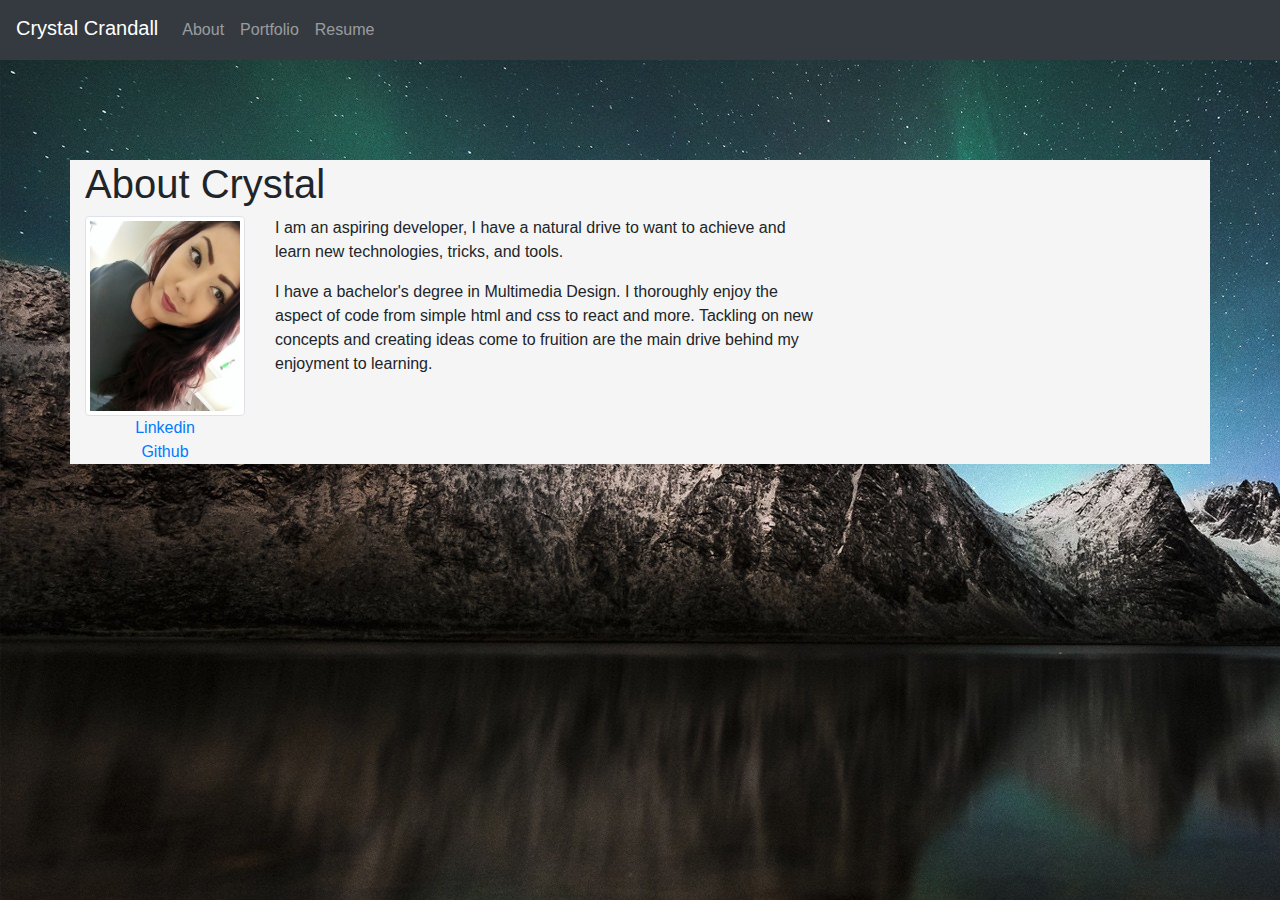
==== index.html @ e55599fa "update from old portfolio" ====
<!DOCTYPE html>
<html lang="en-us">

<head>

    <meta charset="UTF-8">
    <meta name="viewport" content="width=device-width, initial-scale=1">

    <title>About Crystal Crandall</title>

    <!-- Bootstrap -->
    <link rel="stylesheet" href="https://maxcdn.bootstrapcdn.com/bootstrap/4.0.0/css/bootstrap.min.css">
    <link rel="stylesheet" href="./assests/css/style.css">
</head>

<body>
    <!-- Start Nav -->
    <nav class="navbar navbar-expand-lg navbar-dark bg-dark ">
        <span class="navbar-brand mb-1 h1">Crystal Crandall</span>
        <button class="navbar-toggler" type="button" data-toggle="collapse" data-target="#navbarSupportedContent"
            aria-controls="navbarSupportedContent" aria-expanded="false" aria-label="Toggle navigation">
            <span class="navbar-toggler-icon"></span>
        </button>
        <div class="collapse navbar-collapse" id="navbarSupportedContent">
            <ul class="nav navbar-nav navbar-right">
                <li class="nav-item"> <a class="nav-link" href="index.html">About</a>
                </li>
                <li class="nav-item">
                    <a class="nav-link" href="portfolio.html">Portfolio</a>
                </li>
                <li class="nav-item">
                    <a class="nav-link" href="resume.html">Resume</a>
                </li>
            </ul>
        </div>
    </nav>


    <div class="container">
        <div class="row">
            <div class="col-md-8">
                <header>
                    <h1>About Crystal</h1>
                </header>
                <div class="row">
                    <div class="col-md-3">
                        <img src="./assests/images/crystalcrandall.jpg" alt="Crystal Crandall" class="img-thumbnail">
                        <center><a href="https://www.linkedin.com/in/crystal-crandall-1b32481b1">Linkedin</a>
                            <br>
                            <a href="https://github.com/crystalcrandall92">Github</a></center>
                    </div>
                    <div class="col-md-9">
                        <p>
                            I am an aspiring developer, I have a natural drive to want to achieve and learn new
                            technologies, tricks, and tools.
                        </p>
                        <p> I have a bachelor's degree in Multimedia Design. I thoroughly enjoy the aspect of code from
                            simple html and css to react and more. Tackling on new concepts and creating ideas come to fruition are the main drive behind my enjoyment to learning. </p>
                    </div>
                </div>
            </div>
        </div>
    </div>
</body>

</html>
---- assests/css/style.css ----
body {
    background-image: url("./background.jpg");
}

.container {
    background-color: whitesmoke;
    margin-top: 100px
}
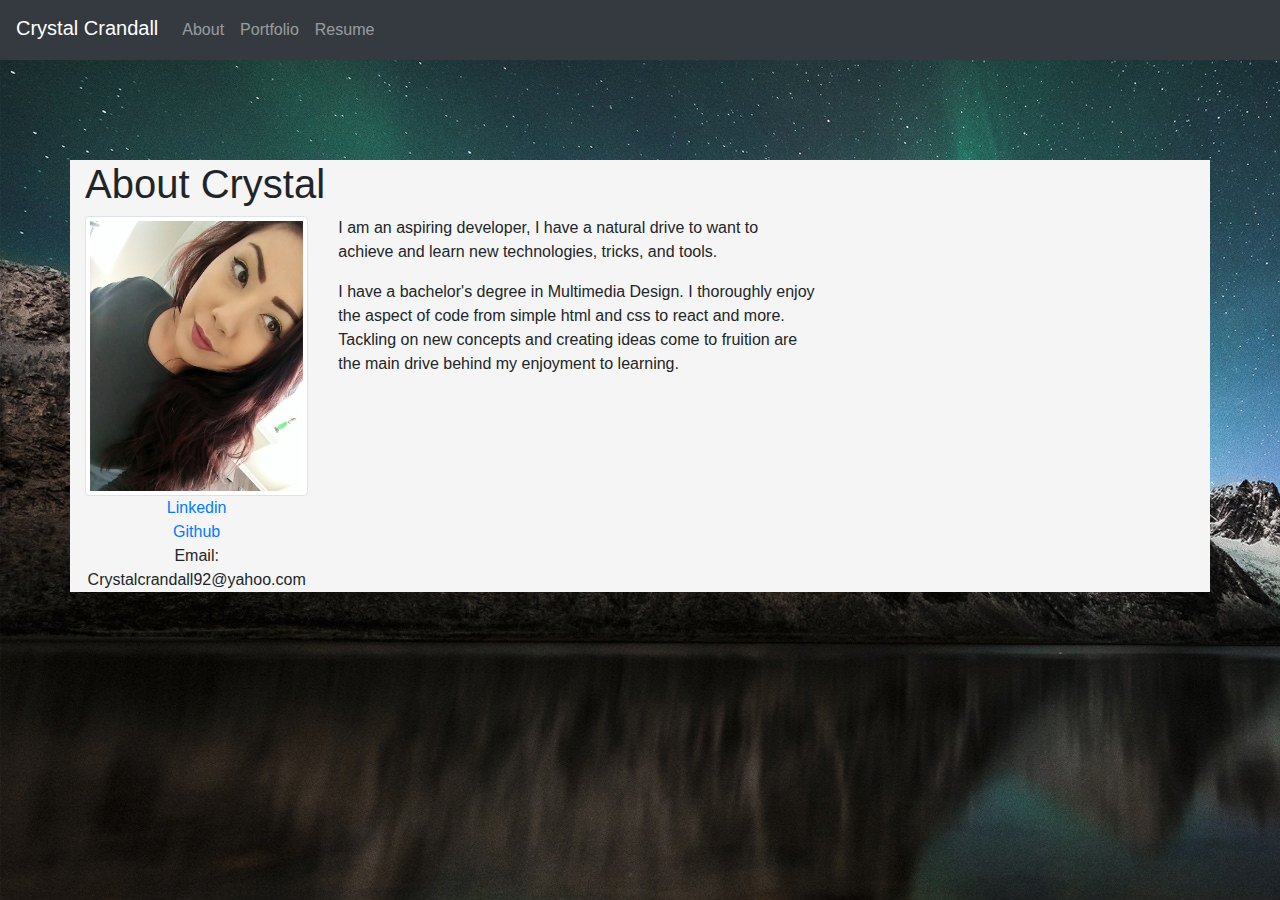
==== commit 54246205: "updated as of dec 7 2020" ====
--- a/index.html
+++ b/index.html
@@ -43,19 +43,24 @@
                     <h1>About Crystal</h1>
                 </header>
                 <div class="row">
-                    <div class="col-md-3">
+                    <div class="col-md-4">
                         <img src="./assests/images/crystalcrandall.jpg" alt="Crystal Crandall" class="img-thumbnail">
-                        <center><a href="https://www.linkedin.com/in/crystal-crandall-1b32481b1">Linkedin</a>
-                            <br>
-                            <a href="https://github.com/crystalcrandall92">Github</a></center>
+                        <center><a href="https://www.linkedin.com/in/crystal-c-1b32481b1" target="_blank">Linkedin</a>
+                            <div></div>
+                            <a href="https://github.com/crystalcrandall92" target="_blank">Github</a>
+                            <div></div>
+                            Email:
+                            Crystalcrandall92@yahoo.com
+                        </center>
                     </div>
-                    <div class="col-md-9">
+                    <div class="col-md-8">
                         <p>
                             I am an aspiring developer, I have a natural drive to want to achieve and learn new
                             technologies, tricks, and tools.
                         </p>
                         <p> I have a bachelor's degree in Multimedia Design. I thoroughly enjoy the aspect of code from
-                            simple html and css to react and more. Tackling on new concepts and creating ideas come to fruition are the main drive behind my enjoyment to learning. </p>
+                            simple html and css to react and more. Tackling on new concepts and creating ideas come to
+                            fruition are the main drive behind my enjoyment to learning. </p>
                     </div>
                 </div>
             </div>
--- a/assests/css/style.css
+++ b/assests/css/style.css
@@ -6,3 +6,8 @@
     background-color: whitesmoke;
     margin-top: 100px
 }
+
+img {
+    max-width: 60%;
+    height: auto;
+}